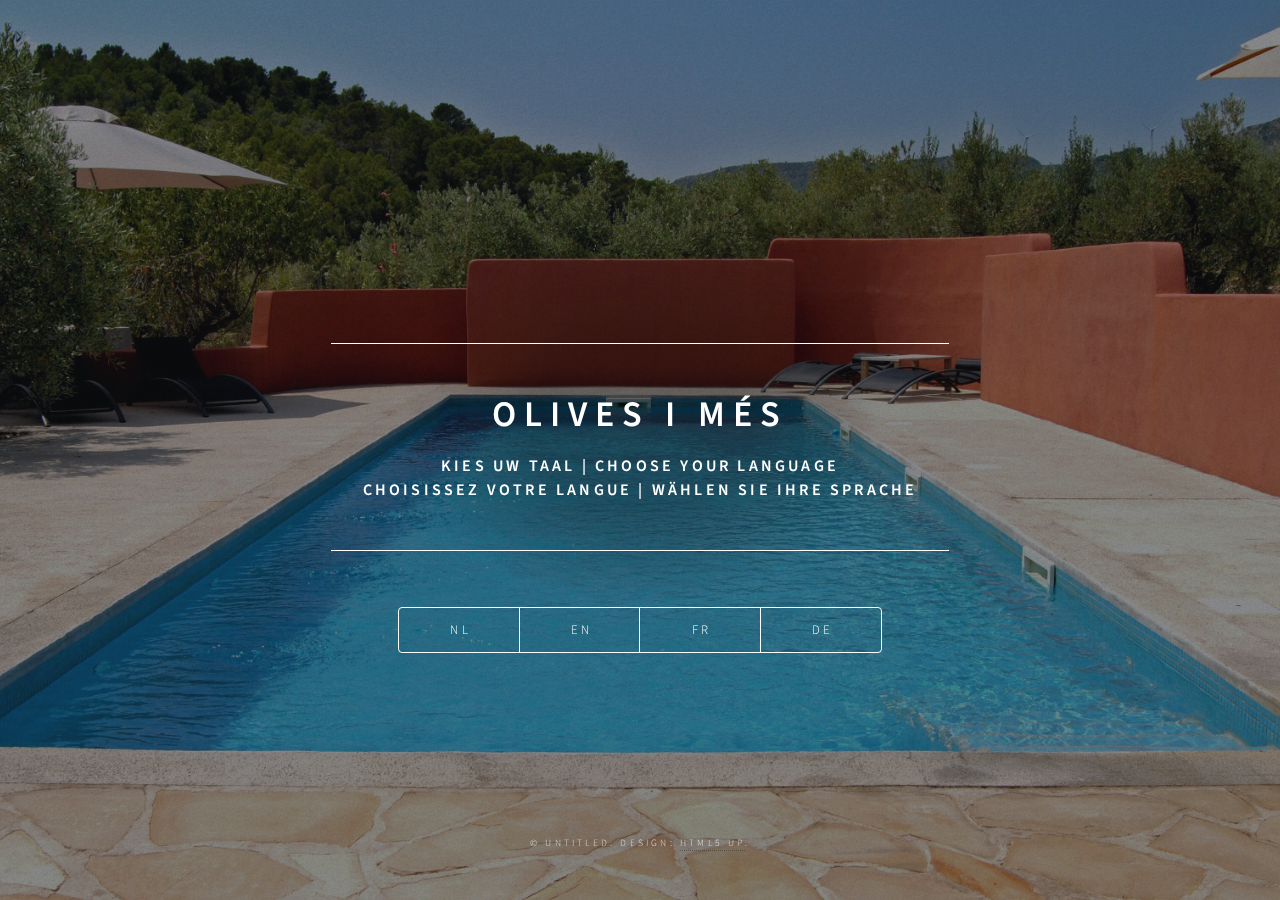
==== index.html @ 4c8867ba "Rename index_lang.html to index.html" ====
<!DOCTYPE HTML>
<!--
	Dimension by HTML5 UP
	html5up.net | @ajlkn
	Free for personal and commercial use under the CCA 3.0 license (html5up.net/license)
-->
<html>
	<head>
		<title>Olives i Més</title>
		<meta charset="utf-8" />
		<meta name="viewport" content="width=device-width, initial-scale=1, user-scalable=no" />
		<link rel="stylesheet" href="assets/css/main.css" />
		<noscript><link rel="stylesheet" href="assets/css/noscript.css" /></noscript>
	</head>
	<body class="is-preload">

		<!-- Wrapper -->
			<div id="wrapper">

				<!-- Header -->
					<header id="header">
						<div class="logo">
							<!--<span class="icon fa-diamond"></span>-->
						</div>
						<div class="content">
							<div class="inner">
								<h1>Olives i Més</h1>
								<h3>Kies uw taal | Choose your language</br>Choisissez votre langue | Wählen Sie Ihre Sprache</h3>
							</div>
						</div>
						<nav>
							<ul>
								<li><a href="index_nl.html">NL</a></li>
								<li><a href="#work">EN</a></li>
								<li><a href="#about">FR</a></li>
								<li><a href="#contact">DE</a></li>
								<!--<li><a href="#elements">Elements</a></li>-->
							</ul>
						</nav>
					</header>

				<!-- Main -->
					<div id="main">

						<!-- Intro -->
							<article id="intro">
								<h2 class="major">Intro</h2>
								<span class="image main"><img src="images/pic01.jpg" alt="" /></span>
								<p>Aenean ornare velit lacus, ac varius enim ullamcorper eu. Proin aliquam facilisis ante interdum congue. Integer mollis, nisl amet convallis, porttitor magna ullamcorper, amet egestas mauris. Ut magna finibus nisi nec lacinia. Nam maximus erat id euismod egestas. By the way, check out my <a href="#work">awesome work</a>.</p>
								<p>Lorem ipsum dolor sit amet, consectetur adipiscing elit. Duis dapibus rutrum facilisis. Class aptent taciti sociosqu ad litora torquent per conubia nostra, per inceptos himenaeos. Etiam tristique libero eu nibh porttitor fermentum. Nullam venenatis erat id vehicula viverra. Nunc ultrices eros ut ultricies condimentum. Mauris risus lacus, blandit sit amet venenatis non, bibendum vitae dolor. Nunc lorem mauris, fringilla in aliquam at, euismod in lectus. Pellentesque habitant morbi tristique senectus et netus et malesuada fames ac turpis egestas. In non lorem sit amet elit placerat maximus. Pellentesque aliquam maximus risus, vel sed vehicula.</p>
							</article>

						<!-- Work -->
							<article id="work">
								<h2 class="major">Work</h2>
								<span class="image main"><img src="images/pic02.jpg" alt="" /></span>
								<p>Adipiscing magna sed dolor elit. Praesent eleifend dignissim arcu, at eleifend sapien imperdiet ac. Aliquam erat volutpat. Praesent urna nisi, fringila lorem et vehicula lacinia quam. Integer sollicitudin mauris nec lorem luctus ultrices.</p>
								<p>Nullam et orci eu lorem consequat tincidunt vivamus et sagittis libero. Mauris aliquet magna magna sed nunc rhoncus pharetra. Pellentesque condimentum sem. In efficitur ligula tate urna. Maecenas laoreet massa vel lacinia pellentesque lorem ipsum dolor. Nullam et orci eu lorem consequat tincidunt. Vivamus et sagittis libero. Mauris aliquet magna magna sed nunc rhoncus amet feugiat tempus.</p>
							</article>

						<!-- About -->
							<article id="about">
								<h2 class="major">About</h2>
								<span class="image main"><img src="images/pic03.jpg" alt="" /></span>
								<p>Lorem ipsum dolor sit amet, consectetur et adipiscing elit. Praesent eleifend dignissim arcu, at eleifend sapien imperdiet ac. Aliquam erat volutpat. Praesent urna nisi, fringila lorem et vehicula lacinia quam. Integer sollicitudin mauris nec lorem luctus ultrices. Aliquam libero et malesuada fames ac ante ipsum primis in faucibus. Cras viverra ligula sit amet ex mollis mattis lorem ipsum dolor sit amet.</p>
							</article>

						<!-- Contact -->
							<article id="contact">
								<h2 class="major">Contact</h2>
								<form method="post" action="#">
									<div class="fields">
										<div class="field half">
											<label for="name">Name</label>
											<input type="text" name="name" id="name" />
										</div>
										<div class="field half">
											<label for="email">Email</label>
											<input type="text" name="email" id="email" />
										</div>
										<div class="field">
											<label for="message">Message</label>
											<textarea name="message" id="message" rows="4"></textarea>
										</div>
									</div>
									<ul class="actions">
										<li><input type="submit" value="Send Message" class="primary" /></li>
										<li><input type="reset" value="Reset" /></li>
									</ul>
								</form>
								<ul class="icons">
									<li><a href="#" class="icon fa-twitter"><span class="label">Twitter</span></a></li>
									<li><a href="#" class="icon fa-facebook"><span class="label">Facebook</span></a></li>
									<li><a href="#" class="icon fa-instagram"><span class="label">Instagram</span></a></li>
									<li><a href="#" class="icon fa-github"><span class="label">GitHub</span></a></li>
								</ul>
							</article>

						<!-- Elements -->
							<article id="elements">
								<h2 class="major">Elements</h2>

								<section>
									<h3 class="major">Text</h3>
									<p>This is <b>bold</b> and this is <strong>strong</strong>. This is <i>italic</i> and this is <em>emphasized</em>.
									This is <sup>superscript</sup> text and this is <sub>subscript</sub> text.
									This is <u>underlined</u> and this is code: <code>for (;;) { ... }</code>. Finally, <a href="#">this is a link</a>.</p>
									<hr />
									<h2>Heading Level 2</h2>
									<h3>Heading Level 3</h3>
									<h4>Heading Level 4</h4>
									<h5>Heading Level 5</h5>
									<h6>Heading Level 6</h6>
									<hr />
									<h4>Blockquote</h4>
									<blockquote>Fringilla nisl. Donec accumsan interdum nisi, quis tincidunt felis sagittis eget tempus euismod. Vestibulum ante ipsum primis in faucibus vestibulum. Blandit adipiscing eu felis iaculis volutpat ac adipiscing accumsan faucibus. Vestibulum ante ipsum primis in faucibus lorem ipsum dolor sit amet nullam adipiscing eu felis.</blockquote>
									<h4>Preformatted</h4>
									<pre><code>i = 0;

while (!deck.isInOrder()) {
    print 'Iteration ' + i;
    deck.shuffle();
    i++;
}

print 'It took ' + i + ' iterations to sort the deck.';</code></pre>
								</section>

								<section>
									<h3 class="major">Lists</h3>

									<h4>Unordered</h4>
									<ul>
										<li>Dolor pulvinar etiam.</li>
										<li>Sagittis adipiscing.</li>
										<li>Felis enim feugiat.</li>
									</ul>

									<h4>Alternate</h4>
									<ul class="alt">
										<li>Dolor pulvinar etiam.</li>
										<li>Sagittis adipiscing.</li>
										<li>Felis enim feugiat.</li>
									</ul>

									<h4>Ordered</h4>
									<ol>
										<li>Dolor pulvinar etiam.</li>
										<li>Etiam vel felis viverra.</li>
										<li>Felis enim feugiat.</li>
										<li>Dolor pulvinar etiam.</li>
										<li>Etiam vel felis lorem.</li>
										<li>Felis enim et feugiat.</li>
									</ol>
									<h4>Icons</h4>
									<ul class="icons">
										<li><a href="#" class="icon fa-twitter"><span class="label">Twitter</span></a></li>
										<li><a href="#" class="icon fa-facebook"><span class="label">Facebook</span></a></li>
										<li><a href="#" class="icon fa-instagram"><span class="label">Instagram</span></a></li>
										<li><a href="#" class="icon fa-github"><span class="label">Github</span></a></li>
									</ul>

									<h4>Actions</h4>
									<ul class="actions">
										<li><a href="#" class="button primary">Default</a></li>
										<li><a href="#" class="button">Default</a></li>
									</ul>
									<ul class="actions stacked">
										<li><a href="#" class="button primary">Default</a></li>
										<li><a href="#" class="button">Default</a></li>
									</ul>
								</section>

								<section>
									<h3 class="major">Table</h3>
									<h4>Default</h4>
									<div class="table-wrapper">
										<table>
											<thead>
												<tr>
													<th>Name</th>
													<th>Description</th>
													<th>Price</th>
												</tr>
											</thead>
											<tbody>
												<tr>
													<td>Item One</td>
													<td>Ante turpis integer aliquet porttitor.</td>
													<td>29.99</td>
												</tr>
												<tr>
													<td>Item Two</td>
													<td>Vis ac commodo adipiscing arcu aliquet.</td>
													<td>19.99</td>
												</tr>
												<tr>
													<td>Item Three</td>
													<td> Morbi faucibus arcu accumsan lorem.</td>
													<td>29.99</td>
												</tr>
												<tr>
													<td>Item Four</td>
													<td>Vitae integer tempus condimentum.</td>
													<td>19.99</td>
												</tr>
												<tr>
													<td>Item Five</td>
													<td>Ante turpis integer aliquet porttitor.</td>
													<td>29.99</td>
												</tr>
											</tbody>
											<tfoot>
												<tr>
													<td colspan="2"></td>
													<td>100.00</td>
												</tr>
											</tfoot>
										</table>
									</div>

									<h4>Alternate</h4>
									<div class="table-wrapper">
										<table class="alt">
											<thead>
												<tr>
													<th>Name</th>
													<th>Description</th>
													<th>Price</th>
												</tr>
											</thead>
											<tbody>
												<tr>
													<td>Item One</td>
													<td>Ante turpis integer aliquet porttitor.</td>
													<td>29.99</td>
												</tr>
												<tr>
													<td>Item Two</td>
													<td>Vis ac commodo adipiscing arcu aliquet.</td>
													<td>19.99</td>
												</tr>
												<tr>
													<td>Item Three</td>
													<td> Morbi faucibus arcu accumsan lorem.</td>
													<td>29.99</td>
												</tr>
												<tr>
													<td>Item Four</td>
													<td>Vitae integer tempus condimentum.</td>
													<td>19.99</td>
												</tr>
												<tr>
													<td>Item Five</td>
													<td>Ante turpis integer aliquet porttitor.</td>
													<td>29.99</td>
												</tr>
											</tbody>
											<tfoot>
												<tr>
													<td colspan="2"></td>
													<td>100.00</td>
												</tr>
											</tfoot>
										</table>
									</div>
								</section>

								<section>
									<h3 class="major">Buttons</h3>
									<ul class="actions">
										<li><a href="#" class="button primary">Primary</a></li>
										<li><a href="#" class="button">Default</a></li>
									</ul>
									<ul class="actions">
										<li><a href="#" class="button">Default</a></li>
										<li><a href="#" class="button small">Small</a></li>
									</ul>
									<ul class="actions">
										<li><a href="#" class="button primary icon fa-download">Icon</a></li>
										<li><a href="#" class="button icon fa-download">Icon</a></li>
									</ul>
									<ul class="actions">
										<li><span class="button primary disabled">Disabled</span></li>
										<li><span class="button disabled">Disabled</span></li>
									</ul>
								</section>

								<section>
									<h3 class="major">Form</h3>
									<form method="post" action="#">
										<div class="fields">
											<div class="field half">
												<label for="demo-name">Name</label>
												<input type="text" name="demo-name" id="demo-name" value="" placeholder="Jane Doe" />
											</div>
											<div class="field half">
												<label for="demo-email">Email</label>
												<input type="email" name="demo-email" id="demo-email" value="" placeholder="jane@untitled.tld" />
											</div>
											<div class="field">
												<label for="demo-category">Category</label>
												<select name="demo-category" id="demo-category">
													<option value="">-</option>
													<option value="1">Manufacturing</option>
													<option value="1">Shipping</option>
													<option value="1">Administration</option>
													<option value="1">Human Resources</option>
												</select>
											</div>
											<div class="field half">
												<input type="radio" id="demo-priority-low" name="demo-priority" checked>
												<label for="demo-priority-low">Low</label>
											</div>
											<div class="field half">
												<input type="radio" id="demo-priority-high" name="demo-priority">
												<label for="demo-priority-high">High</label>
											</div>
											<div class="field half">
												<input type="checkbox" id="demo-copy" name="demo-copy">
												<label for="demo-copy">Email me a copy</label>
											</div>
											<div class="field half">
												<input type="checkbox" id="demo-human" name="demo-human" checked>
												<label for="demo-human">Not a robot</label>
											</div>
											<div class="field">
												<label for="demo-message">Message</label>
												<textarea name="demo-message" id="demo-message" placeholder="Enter your message" rows="6"></textarea>
											</div>
										</div>
										<ul class="actions">
											<li><input type="submit" value="Send Message" class="primary" /></li>
											<li><input type="reset" value="Reset" /></li>
										</ul>
									</form>
								</section>

							</article>

					</div>

				<!-- Footer -->
					<footer id="footer">
						<p class="copyright">&copy; Untitled. Design: <a href="https://html5up.net">HTML5 UP</a>.</p>
					</footer>

			</div>

		<!-- BG -->
			<div id="bg"></div>

		<!-- Scripts -->
			<script src="assets/js/jquery.min.js"></script>
			<script src="assets/js/browser.min.js"></script>
			<script src="assets/js/breakpoints.min.js"></script>
			<script src="assets/js/util.js"></script>
			<script src="assets/js/main.js"></script>

	</body>
</html>
---- assets/css/main.css ----
@import url(font-awesome.min.css);
@import url("https://fonts.googleapis.com/css?family=Source+Sans+Pro:300italic,600italic,300,600");

/*
	Dimension by HTML5 UP
	html5up.net | @ajlkn
	Free for personal and commercial use under the CCA 3.0 license (html5up.net/license)
*/

html, body, div, span, applet, object,
iframe, h1, h2, h3, h4, h5, h6, p, blockquote,
pre, a, abbr, acronym, address, big, cite,
code, del, dfn, em, img, ins, kbd, q, s, samp,
small, strike, strong, sub, sup, tt, var, b,
u, i, center, dl, dt, dd, ol, ul, li, fieldset,
form, label, legend, table, caption, tbody,
tfoot, thead, tr, th, td, article, aside,
canvas, details, embed, figure, figcaption,
footer, header, hgroup, menu, nav, output, ruby,
section, summary, time, mark, audio, video {
	margin: 0;
	padding: 0;
	border: 0;
	font-size: 100%;
	font: inherit;
	vertical-align: baseline;}

article, aside, details, figcaption, figure,
footer, header, hgroup, menu, nav, section {
	display: block;}

body {
	line-height: 1;
}

ol, ul {
	list-style: none;
}

blockquote, q {
	quotes: none;
}

	blockquote:before, blockquote:after, q:before, q:after {
		content: '';
		content: none;
	}

table {
	border-collapse: collapse;
	border-spacing: 0;
}

body {
	-webkit-text-size-adjust: none;
}

mark {
	background-color: transparent;
	color: inherit;
}

input::-moz-focus-inner {
	border: 0;
	padding: 0;
}

input, select, textarea {
	-moz-appearance: none;
	-webkit-appearance: none;
	-ms-appearance: none;
	appearance: none;
}

/* Basic */

	@-ms-viewport {
		width: device-width;
	}

	@media screen and (max-width: 480px) {

		html, body {
			min-width: 320px;
		}

	}

	html {
		box-sizing: border-box;
	}

	*, *:before, *:after {
		box-sizing: inherit;
	}

	body {
		background: #1b1f22;
	}

		body.is-preload *, body.is-preload *:before, body.is-preload *:after {
			-moz-animation: none !important;
			-webkit-animation: none !important;
			-ms-animation: none !important;
			animation: none !important;
			-moz-transition: none !important;
			-webkit-transition: none !important;
			-ms-transition: none !important;
			transition: none !important;
		}

/* Type */

	html {
		font-size: 16pt;
	}

		@media screen and (max-width: 1680px) {

			html {
				font-size: 12pt;
			}

		}

		@media screen and (max-width: 736px) {

			html {
				font-size: 11pt;
			}

		}

		@media screen and (max-width: 360px) {

			html {
				font-size: 10pt;
			}

		}

	body, input, select, textarea {
		color: #ffffff;
		font-family: "Source Sans Pro", sans-serif;
		font-weight: 300;
		font-size: 1rem;
		line-height: 1.65;
	}

	a {
		-moz-transition: color 0.2s ease-in-out, background-color 0.2s ease-in-out, border-bottom-color 0.2s ease-in-out;
		-webkit-transition: color 0.2s ease-in-out, background-color 0.2s ease-in-out, border-bottom-color 0.2s ease-in-out;
		-ms-transition: color 0.2s ease-in-out, background-color 0.2s ease-in-out, border-bottom-color 0.2s ease-in-out;
		transition: color 0.2s ease-in-out, background-color 0.2s ease-in-out, border-bottom-color 0.2s ease-in-out;
		border-bottom: dotted 1px rgba(27, 31, 34, 0.5);
		text-decoration: none;
		color: inherit;
	}

		a:hover {
			border-bottom-color: transparent;
		}

	strong, b {
		color: #ffffff;
		font-weight: 600;
	}

	em, i {
		font-style: italic;
	}

	p {
		margin: 0 0 2rem 0;
	}

	h1, h2, h3, h4, h5, h6 {
		color: #ffffff;
		font-weight: 600;
		line-height: 1.5;
		margin: 0 0 1rem 0;
		text-transform: uppercase;
		letter-spacing: 0.2rem;
	}

		h1 a, h2 a, h3 a, h4 a, h5 a, h6 a {
			color: inherit;
			text-decoration: none;
		}

		h1.major, h2.major, h3.major, h4.major, h5.major, h6.major {
			border-bottom: solid 1px #1b1f22;
			width: -moz-max-content;
			width: -webkit-max-content;
			width: -ms-max-content;
			width: max-content;
			padding-bottom: 0.5rem;
			margin: 0 0 2rem 0;
		}

	h1 {
		font-size: 2.25rem;
		line-height: 1.3;
		letter-spacing: 0.5rem;
	}

	h2 {
		font-size: 1.5rem;
		line-height: 1.4;
		letter-spacing: 0.5rem;
	}

	h3 {
		font-size: 1rem;
	}

	h4 {
		font-size: 0.8rem;
	}

	h5 {
		font-size: 0.7rem;
	}

	h6 {
		font-size: 0.6rem;
	}

	@media screen and (max-width: 736px) {

		h1 {
			font-size: 1.75rem;
			line-height: 1.4;
		}

		h2 {
			font-size: 1.25em;
			line-height: 1.5;
		}

	}

	sub {
		font-size: 0.8rem;
		position: relative;
		top: 0.5rem;
	}

	sup {
		font-size: 0.8rem;
		position: relative;
		top: -0.5rem;
	}

	blockquote {
		border-left: solid 4px #ffffff;
		font-style: italic;
		margin: 0 0 2rem 0;
		padding: 0.5rem 0 0.5rem 2rem;
	}

	code {
		background: rgba(255, 255, 255, 0.075);
		border-radius: 4px;
		font-family: "Courier New", monospace;
		font-size: 0.9rem;
		margin: 0 0.25rem;
		padding: 0.25rem 0.65rem;
	}

	pre {
		-webkit-overflow-scrolling: touch;
		font-family: "Courier New", monospace;
		font-size: 0.9rem;
		margin: 0 0 2rem 0;
	}

		pre code {
			display: block;
			line-height: 1.75;
			padding: 1rem 1.5rem;
			overflow-x: auto;
		}

	hr {
		border: 0;
		border-bottom: solid 1px #ffffff;
		margin: 2.75rem 0;
	}

	.align-left {
		text-align: left;
	}

	.align-center {
		text-align: center;
	}

	.align-right {
		text-align: right;
	}

/* Form */

	form {
		margin: 0 0 2rem 0;
	}

		form > :last-child {
			margin-bottom: 0;
		}

		form > .fields {
			display: -moz-flex;
			display: -webkit-flex;
			display: -ms-flex;
			display: flex;
			-moz-flex-wrap: wrap;
			-webkit-flex-wrap: wrap;
			-ms-flex-wrap: wrap;
			flex-wrap: wrap;
			width: calc(100% + 3rem);
			margin: -1.5rem 0 2rem -1.5rem;
		}

			form > .fields > .field {
				-moz-flex-grow: 0;
				-webkit-flex-grow: 0;
				-ms-flex-grow: 0;
				flex-grow: 0;
				-moz-flex-shrink: 0;
				-webkit-flex-shrink: 0;
				-ms-flex-shrink: 0;
				flex-shrink: 0;
				padding: 1.5rem 0 0 1.5rem;
				width: calc(100% - 1.5rem);
			}

				form > .fields > .field.half {
					width: calc(50% - 0.75rem);
				}

				form > .fields > .field.third {
					width: calc(100%/3 - 0.5rem);
				}

				form > .fields > .field.quarter {
					width: calc(25% - 0.375rem);
				}

		@media screen and (max-width: 480px) {

			form > .fields {
				width: calc(100% + 3rem);
				margin: -1.5rem 0 2rem -1.5rem;
			}

				form > .fields > .field {
					padding: 1.5rem 0 0 1.5rem;
					width: calc(100% - 1.5rem);
				}

					form > .fields > .field.half {
						width: calc(100% - 1.5rem);
					}

					form > .fields > .field.third {
						width: calc(100% - 1.5rem);
					}

					form > .fields > .field.quarter {
						width: calc(100% - 1.5rem);
					}

		}

	label {
		color: #1b1f22;
		display: block;
		font-size: 0.8rem;
		font-weight: 300;
		letter-spacing: 0.2rem;
		line-height: 1.5;
		margin: 0 0 1rem 0;
		text-transform: uppercase;
	}

	input[type="text"],
	input[type="password"],
	input[type="email"],
	input[type="tel"],
	select,
	textarea {
		-moz-appearance: none;
		-webkit-appearance: none;
		-ms-appearance: none;
		appearance: none;
		-moz-transition: border-color 0.2s ease-in-out, box-shadow 0.2s ease-in-out, background-color 0.2s ease-in-out;
		-webkit-transition: border-color 0.2s ease-in-out, box-shadow 0.2s ease-in-out, background-color 0.2s ease-in-out;
		-ms-transition: border-color 0.2s ease-in-out, box-shadow 0.2s ease-in-out, background-color 0.2s ease-in-out;
		transition: border-color 0.2s ease-in-out, box-shadow 0.2s ease-in-out, background-color 0.2s ease-in-out;
		background-color: transparent;
		border-radius: 4px;
		border: solid 1px #1b1f22;
		color: inherit;
		display: block;
		outline: 0;
		padding: 0 1rem;
		text-decoration: none;
		width: 100%;
	}

		input[type="text"]:invalid,
		input[type="password"]:invalid,
		input[type="email"]:invalid,
		input[type="tel"]:invalid,
		select:invalid,
		textarea:invalid {
			box-shadow: none;
		}

		input[type="text"]:focus,
		input[type="password"]:focus,
		input[type="email"]:focus,
		input[type="tel"]:focus,
		select:focus,
		textarea:focus {
			background: rgba(255, 255, 255, 0.075);
			border-color: #ffffff;
			box-shadow: 0 0 0 1px #ffffff;
		}

	select {
		background-image: url("data:image/svg+xml;charset=utf8,%3Csvg xmlns='http://www.w3.org/2000/svg' width='40' height='40' preserveAspectRatio='none' viewBox='0 0 40 40'%3E%3Cpath d='M9.4,12.3l10.4,10.4l10.4-10.4c0.2-0.2,0.5-0.4,0.9-0.4c0.3,0,0.6,0.1,0.9,0.4l3.3,3.3c0.2,0.2,0.4,0.5,0.4,0.9 c0,0.4-0.1,0.6-0.4,0.9L20.7,31.9c-0.2,0.2-0.5,0.4-0.9,0.4c-0.3,0-0.6-0.1-0.9-0.4L4.3,17.3c-0.2-0.2-0.4-0.5-0.4-0.9 c0-0.4,0.1-0.6,0.4-0.9l3.3-3.3c0.2-0.2,0.5-0.4,0.9-0.4S9.1,12.1,9.4,12.3z' fill='%23ffffff' /%3E%3C/svg%3E");
		background-size: 1.25rem;
		background-repeat: no-repeat;
		background-position: calc(100% - 1rem) center;
		height: 2.75rem;
		padding-right: 2.75rem;
		text-overflow: ellipsis;
	}

		select option {
			color: #ffffff;
			background: #1b1f22;
		}

		select:focus::-ms-value {
			background-color: transparent;
		}

		select::-ms-expand {
			display: none;
		}

	input[type="text"],
	input[type="password"],
	input[type="email"],
	select {
		height: 2.75rem;
	}

	textarea {
		padding: 0.75rem 1rem;
	}

	input[type="checkbox"],
	input[type="radio"] {
		-moz-appearance: none;
		-webkit-appearance: none;
		-ms-appearance: none;
		appearance: none;
		display: block;
		float: left;
		margin-right: -2rem;
		opacity: 0;
		width: 1rem;
		z-index: -1;
	}

		input[type="checkbox"] + label,
		input[type="radio"] + label {
			text-decoration: none;
			-moz-user-select: none;
			-webkit-user-select: none;
			-ms-user-select: none;
			user-select: none;
			color: #ffffff;
			cursor: pointer;
			display: inline-block;
			font-size: 0.8rem;
			font-weight: 300;
			margin: 0 0 0.5rem 0;
			padding-left: 2.65rem;
			padding-right: 0.75rem;
			position: relative;
		}

			input[type="checkbox"] + label:before,
			input[type="radio"] + label:before {
				-moz-osx-font-smoothing: grayscale;
				-webkit-font-smoothing: antialiased;
				font-family: FontAwesome;
				font-style: normal;
				font-weight: normal;
				text-transform: none !important;
			}

			input[type="checkbox"] + label:before,
			input[type="radio"] + label:before {
				-moz-transition: border-color 0.2s ease-in-out, box-shadow 0.2s ease-in-out, background-color 0.2s ease-in-out;
				-webkit-transition: border-color 0.2s ease-in-out, box-shadow 0.2s ease-in-out, background-color 0.2s ease-in-out;
				-ms-transition: border-color 0.2s ease-in-out, box-shadow 0.2s ease-in-out, background-color 0.2s ease-in-out;
				transition: border-color 0.2s ease-in-out, box-shadow 0.2s ease-in-out, background-color 0.2s ease-in-out;
				border-radius: 4px;
				border: solid 1px #ffffff;
				content: '';
				display: inline-block;
				height: 1.65rem;
				left: 0;
				line-height: calc(1.58125rem + 0em);
				position: absolute;
				text-align: center;
				top: -0.125rem;
				width: 1.65rem;
			}

		input[type="checkbox"]:checked + label:before,
		input[type="radio"]:checked + label:before {
			background: #ffffff !important;
			border-color: #ffffff !important;
			color: #1b1f22;
			content: '\f00c';
		}

		input[type="checkbox"]:focus + label:before,
		input[type="radio"]:focus + label:before {
			background: rgba(255, 255, 255, 0.075);
			border-color: #ffffff;
			box-shadow: 0 0 0 1px #ffffff;
		}

	input[type="checkbox"] + label:before {
		border-radius: 4px;
	}

	input[type="radio"] + label:before {
		border-radius: 100%;
	}

	::-webkit-input-placeholder {
		color: rgba(255, 255, 255, 0.5) !important;
		opacity: 1.0;
	}

	:-moz-placeholder {
		color: rgba(255, 255, 255, 0.5) !important;
		opacity: 1.0;
	}

	::-moz-placeholder {
		color: rgba(255, 255, 255, 0.5) !important;
		opacity: 1.0;
	}

	:-ms-input-placeholder {
		color: rgba(255, 255, 255, 0.5) !important;
		opacity: 1.0;
	}

	.formerize-placeholder {
		color: rgba(255, 255, 255, 0.5) !important;
		opacity: 1.0;
	}

/* Box */

	.box {
		border-radius: 4px;
		border: solid 1px #ffffff;
		margin-bottom: 2rem;
		padding: 1.5em;
	}

		.box > :last-child,
		.box > :last-child > :last-child,
		.box > :last-child > :last-child > :last-child {
			margin-bottom: 0;
		}

		.box.alt {
			border: 0;
			border-radius: 0;
			padding: 0;
		}

/* Icon */

	.icon {
		text-decoration: none;
		border-bottom: none;
		position: relative;
	}

		.icon:before {
			-moz-osx-font-smoothing: grayscale;
			-webkit-font-smoothing: antialiased;
			font-family: FontAwesome;
			font-style: normal;
			font-weight: normal;
			text-transform: none !important;
		}

		.icon > .label {
			display: none;
		}

/* Image */

	.image {
		border-radius: 4px;
		border: 0;
		display: inline-block;
		position: relative;
	}

		.image:before {
			pointer-events: none;
			/*background-image: url("../../images/overlay.png");
			background-color: rgba(19, 21, 25, 0.5);*/
			border-radius: 4px;
			content: '';
			display: block;
			height: 100%;
			left: 0;
			opacity: 0.5;
			position: absolute;
			top: 0;
			width: 100%;
		}

		.image img {
			border-radius: 4px;
			display: block;
		}

		.image.left, .image.right {
			max-width: 40%;
		}

			.image.left img, .image.right img {
				width: 100%;
			}

		.image.left {
			float: left;
			padding: 0 1.5em 1em 0;
			top: 0.25em;
		}

		.image.right {
			float: right;
			padding: 0 0 1em 1.5em;
			top: 0.25em;
		}

		.image.fit {
			display: block;
			margin: 0 0 2rem 0;
			width: 100%;
		}

			.image.fit img {
				width: 100%;
			}

		.image.main {
			display: block;
			margin: 2.5rem 0;
			width: 100%;
		}

			.image.main img {
				width: 100%;
			}

		@media screen and (max-width: 736px) {

			.image.main {
				margin: 2rem 0;
			}

		}

		@media screen and (max-width: 480px) {

			.image.main {
				margin: 1.5rem 0;
			}

		}

/* List */

	ol {
		list-style: decimal;
		margin: 0 0 2rem 0;
		padding-left: 1.25em;
	}

		ol li {
			padding-left: 0.25em;
		}

	ul {
		list-style: disc;
		margin: 0 0 2rem 0;
		padding-left: 1em;
	}

		ul li {
			padding-left: 0.5em;
		}

		ul.alt {
			list-style: none;
			padding-left: 0;
		}

			ul.alt li {
				border-top: solid 1px #ffffff;
				padding: 0.5em 0;
			}

				ul.alt li:first-child {
					border-top: 0;
					padding-top: 0;
				}

	dl {
		margin: 0 0 2rem 0;
	}

		dl dt {
			display: block;
			font-weight: 600;
			margin: 0 0 1rem 0;
		}

		dl dd {
			margin-left: 2rem;
		}

/* Actions */

	ul.actions {
		display: -moz-flex;
		display: -webkit-flex;
		display: -ms-flex;
		display: flex;
		cursor: default;
		list-style: none;
		margin-left: -1rem;
		padding-left: 0;
	}

		ul.actions li {
			padding: 0 0 0 1rem;
			vertical-align: middle;
		}

		ul.actions.special {
			-moz-justify-content: center;
			-webkit-justify-content: center;
			-ms-justify-content: center;
			justify-content: center;
			width: 100%;
			margin-left: 0;
		}

			ul.actions.special li:first-child {
				padding-left: 0;
			}

		ul.actions.stacked {
			-moz-flex-direction: column;
			-webkit-flex-direction: column;
			-ms-flex-direction: column;
			flex-direction: column;
			margin-left: 0;
		}

			ul.actions.stacked li {
				padding: 1.3rem 0 0 0;
			}

				ul.actions.stacked li:first-child {
					padding-top: 0;
				}

		ul.actions.fit {
			width: calc(100% + 1rem);
		}

			ul.actions.fit li {
				-moz-flex-grow: 1;
				-webkit-flex-grow: 1;
				-ms-flex-grow: 1;
				flex-grow: 1;
				-moz-flex-shrink: 1;
				-webkit-flex-shrink: 1;
				-ms-flex-shrink: 1;
				flex-shrink: 1;
				width: 100%;
			}

				ul.actions.fit li > * {
					width: 100%;
				}

			ul.actions.fit.stacked {
				width: 100%;
			}

		@media screen and (max-width: 480px) {

			ul.actions:not(.fixed) {
				-moz-flex-direction: column;
				-webkit-flex-direction: column;
				-ms-flex-direction: column;
				flex-direction: column;
				margin-left: 0;
				width: 100% !important;
			}

				ul.actions:not(.fixed) li {
					-moz-flex-grow: 1;
					-webkit-flex-grow: 1;
					-ms-flex-grow: 1;
					flex-grow: 1;
					-moz-flex-shrink: 1;
					-webkit-flex-shrink: 1;
					-ms-flex-shrink: 1;
					flex-shrink: 1;
					padding: 1rem 0 0 0;
					text-align: center;
					width: 100%;
				}

					ul.actions:not(.fixed) li > * {
						width: 100%;
					}

					ul.actions:not(.fixed) li:first-child {
						padding-top: 0;
					}

					ul.actions:not(.fixed) li input[type="submit"],
					ul.actions:not(.fixed) li input[type="reset"],
					ul.actions:not(.fixed) li input[type="button"],
					ul.actions:not(.fixed) li button,
					ul.actions:not(.fixed) li .button {
						width: 100%;
					}

						ul.actions:not(.fixed) li input[type="submit"].icon:before,
						ul.actions:not(.fixed) li input[type="reset"].icon:before,
						ul.actions:not(.fixed) li input[type="button"].icon:before,
						ul.actions:not(.fixed) li button.icon:before,
						ul.actions:not(.fixed) li .button.icon:before {
							margin-left: -0.5em;
						}

		}

/* Icons */

	ul.icons {
		cursor: default;
		list-style: none;
		padding-left: 0;
	}

		ul.icons li {
			display: inline-block;
			padding: 0 0.75em 0 0;
		}

			ul.icons li:last-child {
				padding-right: 0;
			}

			ul.icons li a {
				border-radius: 100%;
				box-shadow: inset 0 0 0 1px #1b1f22;
				display: inline-block;
				height: 2.25rem;
				line-height: 2.25rem;
				text-align: center;
				width: 2.25rem;
			}

				ul.icons li a:hover {
					background-color: rgba(255, 255, 255, 0.075);
				}

				ul.icons li a:active {
					background-color: rgba(255, 255, 255, 0.175);
				}

/* Table */

	.table-wrapper {
		-webkit-overflow-scrolling: touch;
		overflow-x: auto;
	}

	table {
		margin: 0 0 2rem 0;
		width: 100%;
	}

		table tbody tr {
			border: solid 1px #ffffff;
			border-left: 0;
			border-right: 0;
		}

			table tbody tr:nth-child(2n + 1) {
				background-color: rgba(255, 255, 255, 0.075);
			}

		table td {
			padding: 0.75em 0.75em;
		}

		table th {
			color: #ffffff;
			font-size: 0.9em;
			font-weight: 600;
			padding: 0 0.75em 0.75em 0.75em;
			text-align: left;
		}

		table thead {
			border-bottom: solid 2px #ffffff;
		}

		table tfoot {
			border-top: solid 2px #ffffff;
		}

		table.alt {
			border-collapse: separate;
		}

			table.alt tbody tr td {
				border: solid 1px #ffffff;
				border-left-width: 0;
				border-top-width: 0;
			}

				table.alt tbody tr td:first-child {
					border-left-width: 1px;
				}

			table.alt tbody tr:first-child td {
				border-top-width: 1px;
			}

			table.alt thead {
				border-bottom: 0;
			}

			table.alt tfoot {
				border-top: 0;
			}

/* Button */

	input[type="submit"],
	input[type="reset"],
	input[type="button"],
	button,
	.button {
		-moz-appearance: none;
		-webkit-appearance: none;
		-ms-appearance: none;
		appearance: none;
		-moz-transition: background-color 0.2s ease-in-out, color 0.2s ease-in-out;
		-webkit-transition: background-color 0.2s ease-in-out, color 0.2s ease-in-out;
		-ms-transition: background-color 0.2s ease-in-out, color 0.2s ease-in-out;
		transition: background-color 0.2s ease-in-out, color 0.2s ease-in-out;
		background-color: transparent;
		border-radius: 4px;
		border: 0;
		box-shadow: inset 0 0 0 1px #ffffff;
		color: #ffffff !important;
		cursor: pointer;
		display: inline-block;
		font-size: 0.8rem;
		font-weight: 300;
		height: 2.75rem;
		letter-spacing: 0.2rem;
		line-height: 2.75rem;
		outline: 0;
		padding: 0 1.25rem 0 1.35rem;
		text-align: center;
		text-decoration: none;
		text-transform: uppercase;
		white-space: nowrap;
	}

		input[type="submit"]:hover,
		input[type="reset"]:hover,
		input[type="button"]:hover,
		button:hover,
		.button:hover {
			background-color: rgba(255, 255, 255, 0.075);
		}

		input[type="submit"]:active,
		input[type="reset"]:active,
		input[type="button"]:active,
		button:active,
		.button:active {
			background-color: rgba(255, 255, 255, 0.175);
		}

		input[type="submit"].icon:before,
		input[type="reset"].icon:before,
		input[type="button"].icon:before,
		button.icon:before,
		.button.icon:before {
			margin-right: 0.5em;
		}

		input[type="submit"].fit,
		input[type="reset"].fit,
		input[type="button"].fit,
		button.fit,
		.button.fit {
			width: 100%;
		}

		input[type="submit"].small,
		input[type="reset"].small,
		input[type="button"].small,
		button.small,
		.button.small {
			font-size: 0.6rem;
			height: 2.0625rem;
			line-height: 2.0625rem;
		}

		input[type="submit"].primary,
		input[type="reset"].primary,
		input[type="button"].primary,
		button.primary,
		.button.primary {
			background-color: #ffffff;
			color: #1b1f22 !important;
			font-weight: 600;
		}

		input[type="submit"].disabled, input[type="submit"]:disabled,
		input[type="reset"].disabled,
		input[type="reset"]:disabled,
		input[type="button"].disabled,
		input[type="button"]:disabled,
		button.disabled,
		button:disabled,
		.button.disabled,
		.button:disabled {
			pointer-events: none;
			cursor: default;
			opacity: 0.25;
		}

	input[type="submit"],
	input[type="reset"],
	input[type="button"],
	button {
		line-height: calc(2.75rem - 2px);
	}

/* BG */

	#bg {
		-moz-transform: scale(1.0);
		-webkit-transform: scale(1.0);
		-ms-transform: scale(1.0);
		transform: scale(1.0);
		-webkit-backface-visibility: hidden;
		position: fixed;
		top: 0;
		left: 0;
		width: 100%;
		height: 100vh;
		z-index: 1;
	}

		#bg:before, #bg:after {
			content: '';
			display: block;
			position: absolute;
			top: 0;
			left: 0;
			width: 100%;
			height: 100%;
		}

		#bg:before {
			-moz-transition: background-color 2.5s ease-in-out;
			-webkit-transition: background-color 2.5s ease-in-out;
			-ms-transition: background-color 2.5s ease-in-out;
			transition: background-color 2.5s ease-in-out;
			-moz-transition-delay: 0.75s;
			-webkit-transition-delay: 0.75s;
			-ms-transition-delay: 0.75s;
			transition-delay: 0.75s;
			background-image: linear-gradient(to top, rgba(19, 21, 25, 0.5), rgba(19, 21, 25, 0.5)), url("../../images/overlay.png");
			background-size: auto, 256px 256px;
			background-position: center, center;
			background-repeat: no-repeat, repeat;
			z-index: 2;
		}

		#bg:after {
			-moz-transform: scale(1.125);
			-webkit-transform: scale(1.125);
			-ms-transform: scale(1.125);
			transform: scale(1.125);
			-moz-transition: -moz-transform 0.325s ease-in-out, -moz-filter 0.325s ease-in-out;
			-webkit-transition: -webkit-transform 0.325s ease-in-out, -webkit-filter 0.325s ease-in-out;
			-ms-transition: -ms-transform 0.325s ease-in-out, -ms-filter 0.325s ease-in-out;
			transition: transform 0.325s ease-in-out, filter 0.325s ease-in-out;
			background-image: url("../../images/bg_pool.jpg");
			background-position: center;
			background-size: cover;
			background-repeat: no-repeat;
			z-index: 1;
		}

		body.is-article-visible #bg:after {
			-moz-transform: scale(1.0825);
			-webkit-transform: scale(1.0825);
			-ms-transform: scale(1.0825);
			transform: scale(1.0825);
			-moz-filter: blur(0.2rem);
			-webkit-filter: blur(0.2rem);
			-ms-filter: blur(0.2rem);
			filter: blur(0.2rem);
		}

		body.is-preload #bg:before {
			background-color: #000000;
		}

/* Wrapper */

	#wrapper {
		display: -moz-flex;
		display: -webkit-flex;
		display: -ms-flex;
		display: flex;
		-moz-flex-direction: column;
		-webkit-flex-direction: column;
		-ms-flex-direction: column;
		flex-direction: column;
		-moz-align-items: center;
		-webkit-align-items: center;
		-ms-align-items: center;
		align-items: center;
		-moz-justify-content: space-between;
		-webkit-justify-content: space-between;
		-ms-justify-content: space-between;
		justify-content: space-between;
		position: relative;
		min-height: 100vh;
		width: 100%;
		padding: 4rem 2rem;
		z-index: 3;
	}

		#wrapper:before {
			content: '';
			display: block;
		}

		@media screen and (max-width: 1680px) {

			#wrapper {
				padding: 3rem 2rem;
			}

		}

		@media screen and (max-width: 736px) {

			#wrapper {
				padding: 2rem 1rem;
			}

		}

		@media screen and (max-width: 480px) {

			#wrapper {
				padding: 1rem;
			}

		}

/* Header */

	#header {
		display: -moz-flex;
		display: -webkit-flex;
		display: -ms-flex;
		display: flex;
		-moz-flex-direction: column;
		-webkit-flex-direction: column;
		-ms-flex-direction: column;
		flex-direction: column;
		-moz-align-items: center;
		-webkit-align-items: center;
		-ms-align-items: center;
		align-items: center;
		-moz-transition: -moz-transform 0.325s ease-in-out, -moz-filter 0.325s ease-in-out, opacity 0.325s ease-in-out;
		-webkit-transition: -webkit-transform 0.325s ease-in-out, -webkit-filter 0.325s ease-in-out, opacity 0.325s ease-in-out;
		-ms-transition: -ms-transform 0.325s ease-in-out, -ms-filter 0.325s ease-in-out, opacity 0.325s ease-in-out;
		transition: transform 0.325s ease-in-out, filter 0.325s ease-in-out, opacity 0.325s ease-in-out;
		background-image: -moz-radial-gradient(rgba(0, 0, 0, 0.25) 25%, rgba(0, 0, 0, 0) 55%);
		background-image: -webkit-radial-gradient(rgba(0, 0, 0, 0.25) 25%, rgba(0, 0, 0, 0) 55%);
		background-image: -ms-radial-gradient(rgba(0, 0, 0, 0.25) 25%, rgba(0, 0, 0, 0) 55%);
		background-image: radial-gradient(rgba(0, 0, 0, 0.25) 25%, rgba(0, 0, 0, 0) 55%);
		max-width: 100%;
		text-align: center;
	}

		#header > * {
			-moz-transition: opacity 0.325s ease-in-out;
			-webkit-transition: opacity 0.325s ease-in-out;
			-ms-transition: opacity 0.325s ease-in-out;
			transition: opacity 0.325s ease-in-out;
			position: relative;
			margin-top: 3.5rem;
		}

			#header > *:before {
				content: '';
				display: block;
				position: absolute;
				top: calc(-3.5rem - 1px);
				left: calc(50% - 1px);
				width: 1px;
				height: calc(3.5rem + 1px);
				/*background: #ffffff;*/
			}

		#header > :first-child {
			margin-top: 0;
		}

			#header > :first-child:before {
				display: none;
			}

		#header .logo {
			width: 5.5rem;
			height: 5.5rem;
			line-height: 6.8rem;
			/*border: solid 1px #ffffff;*/
			border-radius: 100%;
		}

			#header .logo .icon:before {
				font-size: 2rem;
			}

		#header .content {
			border-style: solid;
			border-color: #ffffff;
			border-top-width: 1px;
			border-bottom-width: 1px;
			max-width: 100%;
		}

			#header .content .inner {
				-moz-transition: max-height 0.75s ease, padding 0.75s ease, opacity 0.325s ease-in-out;
				-webkit-transition: max-height 0.75s ease, padding 0.75s ease, opacity 0.325s ease-in-out;
				-ms-transition: max-height 0.75s ease, padding 0.75s ease, opacity 0.325s ease-in-out;
				transition: max-height 0.75s ease, padding 0.75s ease, opacity 0.325s ease-in-out;
				-moz-transition-delay: 0.25s;
				-webkit-transition-delay: 0.25s;
				-ms-transition-delay: 0.25s;
				transition-delay: 0.25s;
				padding: 3rem 2rem;
				max-height: 40rem;
				overflow: hidden;
			}

				#header .content .inner > :last-child {
					margin-bottom: 0;
				}

			#header .content p {
				text-transform: uppercase;
				letter-spacing: 0.2rem;
				font-size: 0.8rem;
				line-height: 2;
			}

		#header nav ul {
			display: -moz-flex;
			display: -webkit-flex;
			display: -ms-flex;
			display: flex;
			margin-bottom: 0;
			list-style: none;
			padding-left: 0;
			border: solid 1px #ffffff;
			border-radius: 4px;
		}

			#header nav ul li {
				padding-left: 0;
				border-left: solid 1px #ffffff;
			}

				#header nav ul li:first-child {
					border-left: 0;
				}

				#header nav ul li a {
					display: block;
					min-width: 7.5rem;
					height: 2.75rem;
					line-height: 2.75rem;
					padding: 0 1.25rem 0 1.45rem;
					text-transform: uppercase;
					letter-spacing: 0.2rem;
					font-size: 0.8rem;
					border-bottom: 0;
				}

					#header nav ul li a:hover {
						background-color: rgba(255, 255, 255, 0.075);
					}

					#header nav ul li a:active {
						background-color: rgba(255, 255, 255, 0.175);
					}

		#header nav.use-middle:after {
			content: '';
			display: block;
			position: absolute;
			top: 0;
			left: calc(50% - 1px);
			width: 1px;
			height: 100%;
			background: #ffffff;
		}

		#header nav.use-middle ul li.is-middle {
			border-left: 0;
		}

		body.is-article-visible #header {
			-moz-transform: scale(0.95);
			-webkit-transform: scale(0.95);
			-ms-transform: scale(0.95);
			transform: scale(0.95);
			-moz-filter: blur(0.1rem);
			-webkit-filter: blur(0.1rem);
			-ms-filter: blur(0.1rem);
			filter: blur(0.1rem);
			opacity: 0;
		}

		body.is-preload #header {
			-moz-filter: blur(0.125rem);
			-webkit-filter: blur(0.125rem);
			-ms-filter: blur(0.125rem);
			filter: blur(0.125rem);
		}

			body.is-preload #header > * {
				opacity: 0;
			}

			body.is-preload #header .content .inner {
				max-height: 0;
				padding-top: 0;
				padding-bottom: 0;
				opacity: 0;
			}

		@media screen and (max-width: 980px) {

			#header .content p br {
				display: none;
			}

		}

		@media screen and (max-width: 736px) {

			#header > * {
				margin-top: 2rem;
			}

				#header > *:before {
					top: calc(-2rem - 1px);
					height: calc(2rem + 1px);
				}

			#header .logo {
				width: 4.75rem;
				height: 4.75rem;
				line-height: 4.75rem;
			}

				#header .logo .icon:before {
					font-size: 1.75rem;
				}

			#header .content .inner {
				padding: 2.5rem 1rem;
			}

			#header .content p {
				line-height: 1.875;
			}

		}

		@media screen and (max-width: 480px) {

			#header {
				padding: 1.5rem 0;
			}

				#header .content .inner {
					padding: 2.5rem 0;
				}

				#header nav ul {
					-moz-flex-direction: column;
					-webkit-flex-direction: column;
					-ms-flex-direction: column;
					flex-direction: column;
					min-width: 10rem;
					max-width: 100%;
				}

					#header nav ul li {
						border-left: 0;
						border-top: solid 1px #ffffff;
					}

						#header nav ul li:first-child {
							border-top: 0;
						}

						#header nav ul li a {
							height: 3rem;
							line-height: 3rem;
							min-width: 0;
							width: 100%;
						}

				#header nav.use-middle:after {
					display: none;
				}

		}

/* Main */

	#main {
		-moz-flex-grow: 1;
		-webkit-flex-grow: 1;
		-ms-flex-grow: 1;
		flex-grow: 1;
		-moz-flex-shrink: 1;
		-webkit-flex-shrink: 1;
		-ms-flex-shrink: 1;
		flex-shrink: 1;
		display: -moz-flex;
		display: -webkit-flex;
		display: -ms-flex;
		display: flex;
		-moz-align-items: center;
		-webkit-align-items: center;
		-ms-align-items: center;
		align-items: center;
		-moz-justify-content: center;
		-webkit-justify-content: center;
		-ms-justify-content: center;
		justify-content: center;
		-moz-flex-direction: column;
		-webkit-flex-direction: column;
		-ms-flex-direction: column;
		flex-direction: column;
		position: relative;
		max-width: 100%;
		z-index: 3;
	}

		#main article {
			-moz-transform: translateY(0.25rem);
			-webkit-transform: translateY(0.25rem);
			-ms-transform: translateY(0.25rem);
			transform: translateY(0.25rem);
			-moz-transition: opacity 0.325s ease-in-out, -moz-transform 0.325s ease-in-out;
			-webkit-transition: opacity 0.325s ease-in-out, -webkit-transform 0.325s ease-in-out;
			-ms-transition: opacity 0.325s ease-in-out, -ms-transform 0.325s ease-in-out;
			transition: opacity 0.325s ease-in-out, transform 0.325s ease-in-out;
			padding: 4.5rem 2.5rem 1.5rem 2.5rem ;
			position: relative;
			width: 40rem;
			max-width: 100%;
			background-color: rgba(255, 255, 255, 0.85);
			border-radius: 4px;
			opacity: 0;
		}

			#main article.active {
				-moz-transform: translateY(0);
				-webkit-transform: translateY(0);
				-ms-transform: translateY(0);
				transform: translateY(0);
				opacity: 1;
			}

			#main article .close {
				display: block;
				position: absolute;
				top: 0;
				right: 0;
				width: 4rem;
				height: 4rem;
				cursor: pointer;
				text-indent: 4rem;
				overflow: hidden;
				white-space: nowrap;
			}

				#main article .close:before {
					-moz-transition: background-color 0.2s ease-in-out;
					-webkit-transition: background-color 0.2s ease-in-out;
					-ms-transition: background-color 0.2s ease-in-out;
					transition: background-color 0.2s ease-in-out;
					content: '';
					display: block;
					position: absolute;
					top: 0.75rem;
					left: 0.75rem;
					width: 2.5rem;
					height: 2.5rem;
					border-radius: 100%;
					background-position: center;
					background-image: url("data:image/svg+xml;charset=utf8,%3Csvg xmlns='http://www.w3.org/2000/svg' xmlns:xlink='http://www.w3.org/1999/xlink' width='20px' height='20px' viewBox='0 0 20 20' zoomAndPan='disable'%3E%3Cstyle%3Eline %7B stroke: %231b1f22%3B stroke-width: 1%3B %7D%3C/style%3E%3Cline x1='2' y1='2' x2='18' y2='18' /%3E%3Cline x1='18' y1='2' x2='2' y2='18' /%3E%3C/svg%3E");
					background-size: 20px 20px;
					background-repeat: no-repeat;
				}

				#main article .close:hover:before {
					background-color: rgba(255, 255, 255, 0.075);
				}

				#main article .close:active:before {
					background-color: rgba(255, 255, 255, 0.175);
				}

		@media screen and (max-width: 736px) {

			#main article {
				padding: 3.5rem 2rem 0.5rem 2rem ;
			}

				#main article .close:before {
					top: 0.875rem;
					left: 0.875rem;
					width: 2.25rem;
					height: 2.25rem;
					background-size: 14px 14px;
				}

		}

		@media screen and (max-width: 480px) {

			#main article {
				padding: 3rem 1.5rem 0.5rem 1.5rem ;
			}

		}

/* Footer */

	#footer {
		-moz-transition: -moz-transform 0.325s ease-in-out, -moz-filter 0.325s ease-in-out, opacity 0.325s ease-in-out;
		-webkit-transition: -webkit-transform 0.325s ease-in-out, -webkit-filter 0.325s ease-in-out, opacity 0.325s ease-in-out;
		-ms-transition: -ms-transform 0.325s ease-in-out, -ms-filter 0.325s ease-in-out, opacity 0.325s ease-in-out;
		transition: transform 0.325s ease-in-out, filter 0.325s ease-in-out, opacity 0.325s ease-in-out;
		width: 100%;
		max-width: 100%;
		margin-top: 2rem;
		text-align: center;
	}

		#footer .copyright {
			letter-spacing: 0.2rem;
			font-size: 0.6rem;
			opacity: 0.75;
			margin-bottom: 0;
			text-transform: uppercase;
		}

		body.is-article-visible #footer {
			-moz-transform: scale(0.95);
			-webkit-transform: scale(0.95);
			-ms-transform: scale(0.95);
			transform: scale(0.95);
			-moz-filter: blur(0.1rem);
			-webkit-filter: blur(0.1rem);
			-ms-filter: blur(0.1rem);
			filter: blur(0.1rem);
			opacity: 0;
		}

		body.is-preload #footer {
			opacity: 0;
		}
---- assets/css/noscript.css ----
/*
	Dimension by HTML5 UP
	html5up.net | @ajlkn
	Free for personal and commercial use under the CCA 3.0 license (html5up.net/license)
*/

/* BG */

	body.is-preload #bg:before {
		background-color: transparent;
	}

/* Header */

	body.is-preload #header {
		-moz-filter: none;
		-webkit-filter: none;
		-ms-filter: none;
		filter: none;
	}

		body.is-preload #header > * {
			opacity: 1;
		}

		body.is-preload #header .content .inner {
			max-height: none;
			padding: 3rem 2rem;
			opacity: 1;
		}

/* Main */

	#main article {
		opacity: 1;
		margin: 4rem 0 0 0;
	}
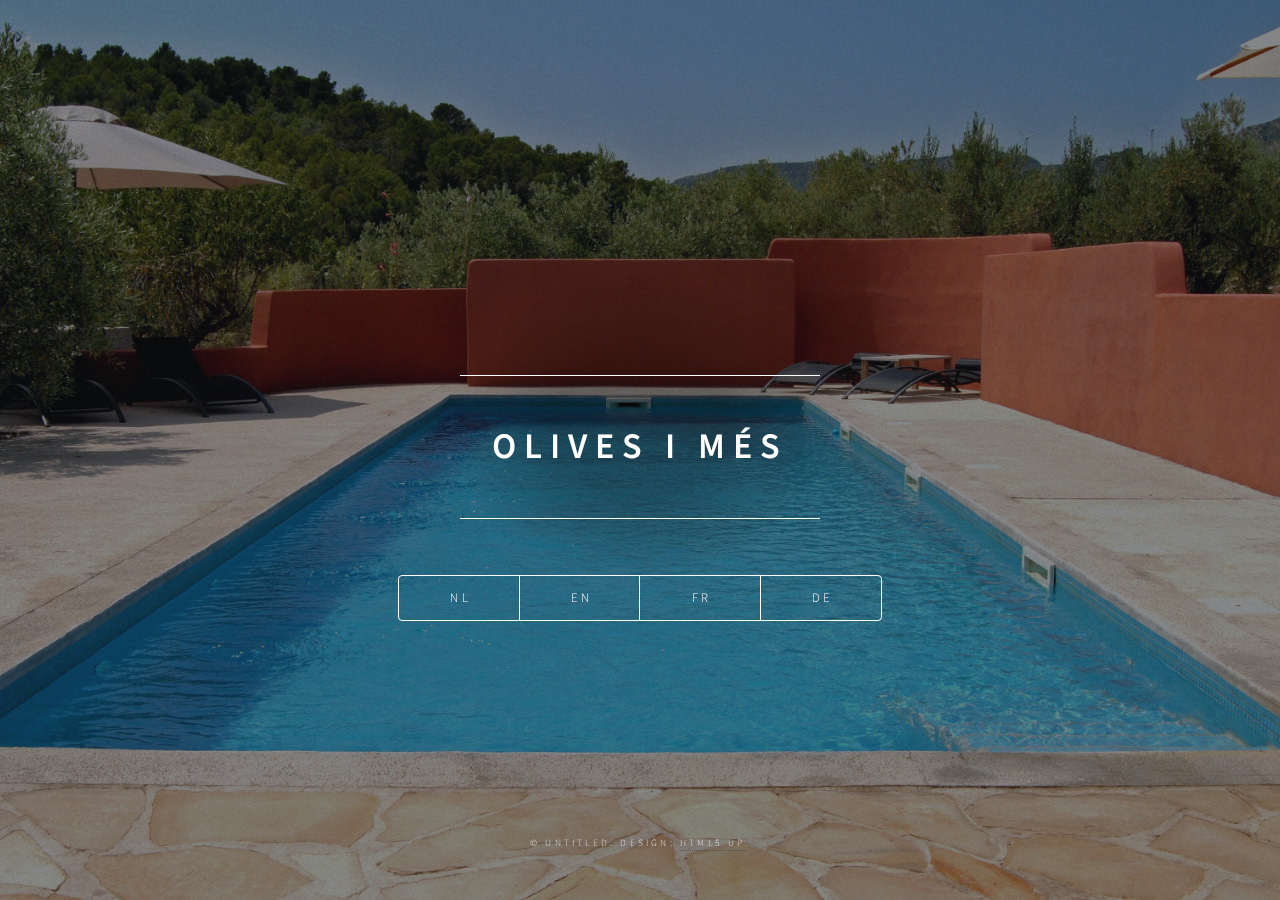
==== commit 0cdcf405: "Update index.html" ====
--- a/index.html
+++ b/index.html
@@ -25,7 +25,6 @@
 						<div class="content">
 							<div class="inner">
 								<h1>Olives i Més</h1>
-								<h3>Kies uw taal | Choose your language</br>Choisissez votre langue | Wählen Sie Ihre Sprache</h3>
 							</div>
 						</div>
 						<nav>
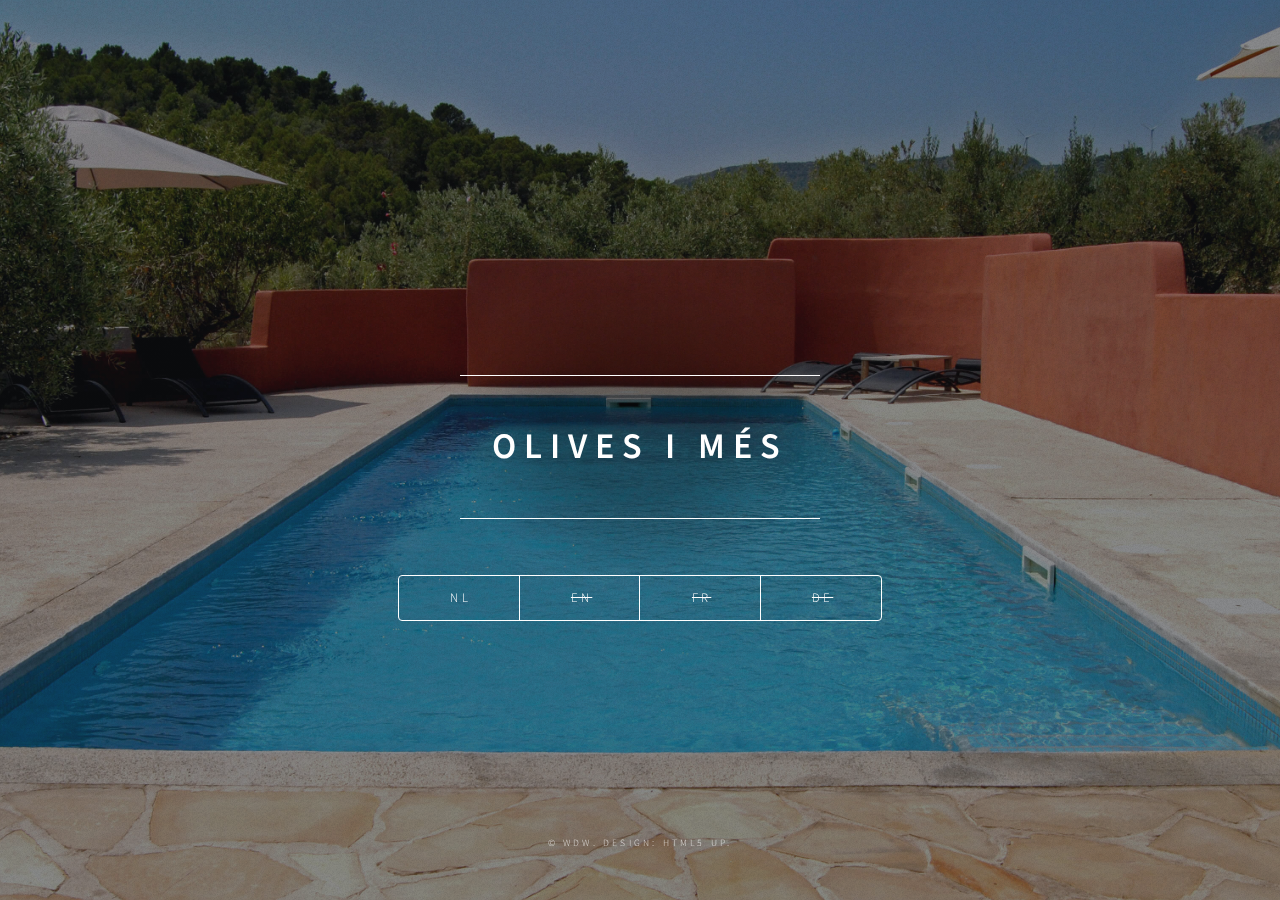
==== commit 28399c13: "Disabled additional languages" ====
--- a/index.html
+++ b/index.html
@@ -25,14 +25,15 @@
 						<div class="content">
 							<div class="inner">
 								<h1>Olives i Més</h1>
+								<!--<h3>Kies uw taal | Choose your language</br>Choisissez votre langue | Wählen Sie Ihre Sprache</h3>-->
 							</div>
 						</div>
 						<nav>
 							<ul>
 								<li><a href="index_nl.html">NL</a></li>
-								<li><a href="#work">EN</a></li>
-								<li><a href="#about">FR</a></li>
-								<li><a href="#contact">DE</a></li>
+								<li><a href="#"><del>EN</del></a></li>
+								<li><a href="#"><del>FR</del></a></li>
+								<li><a href="#"><del>DE</del></a></li>
 								<!--<li><a href="#elements">Elements</a></li>-->
 							</ul>
 						</nav>
@@ -341,7 +342,7 @@
 
 				<!-- Footer -->
 					<footer id="footer">
-						<p class="copyright">&copy; Untitled. Design: <a href="https://html5up.net">HTML5 UP</a>.</p>
+						<p class="copyright">&copy; WDW. Design: HTML5 UP.</p>
 					</footer>
 
 			</div>
--- a/assets/css/main.css
+++ b/assets/css/main.css
@@ -728,7 +728,7 @@
 		}
 
 			ul.alt li {
-				border-top: solid 1px #ffffff;
+				border-top: solid 1px #1b1f22;
 				padding: 0.5em 0;
 			}
 
@@ -921,7 +921,7 @@
 	}
 
 		table tbody tr {
-			border: solid 1px #ffffff;
+			border: solid 1px #1b1f22;
 			border-left: 0;
 			border-right: 0;
 		}
@@ -935,7 +935,7 @@
 		}
 
 		table th {
-			color: #ffffff;
+			color: #1b1f22;
 			font-size: 0.9em;
 			font-weight: 600;
 			padding: 0 0.75em 0.75em 0.75em;
@@ -943,11 +943,11 @@
 		}
 
 		table thead {
-			border-bottom: solid 2px #ffffff;
+			border-bottom: solid 2px #1b1f22;
 		}
 
 		table tfoot {
-			border-top: solid 2px #ffffff;
+			border-top: solid 2px #1b1f22;
 		}
 
 		table.alt {
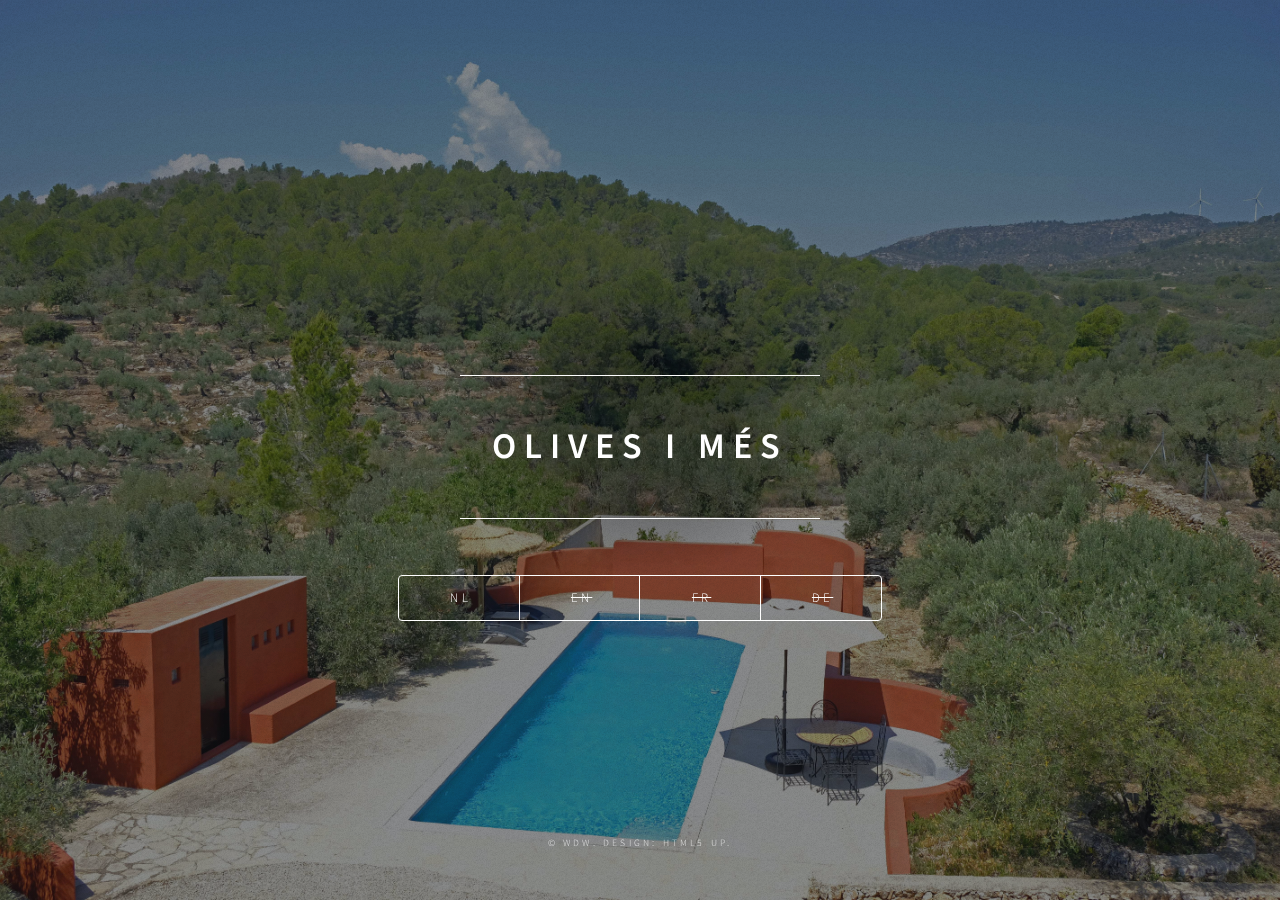
==== commit 5d1e9eaa: "Changed nl link" ====
--- a/index.html
+++ b/index.html
@@ -30,7 +30,7 @@
 						</div>
 						<nav>
 							<ul>
-								<li><a href="index_nl.html">NL</a></li>
+								<li><a href="https://www.olivesimes.com/nl/">NL</a></li>
 								<li><a href="#"><del>EN</del></a></li>
 								<li><a href="#"><del>FR</del></a></li>
 								<li><a href="#"><del>DE</del></a></li>
--- a/assets/css/main.css
+++ b/assets/css/main.css
@@ -1130,12 +1130,12 @@
 			-moz-transform: scale(1.125);
 			-webkit-transform: scale(1.125);
 			-ms-transform: scale(1.125);
-			transform: scale(1.125);
+			transform: scale(1);
 			-moz-transition: -moz-transform 0.325s ease-in-out, -moz-filter 0.325s ease-in-out;
 			-webkit-transition: -webkit-transform 0.325s ease-in-out, -webkit-filter 0.325s ease-in-out;
 			-ms-transition: -ms-transform 0.325s ease-in-out, -ms-filter 0.325s ease-in-out;
 			transition: transform 0.325s ease-in-out, filter 0.325s ease-in-out;
-			background-image: url("../../images/bg_pool.jpg");
+			background-image: url("../../images/bg_pool3.jpg");
 			background-position: center;
 			background-size: cover;
 			background-repeat: no-repeat;
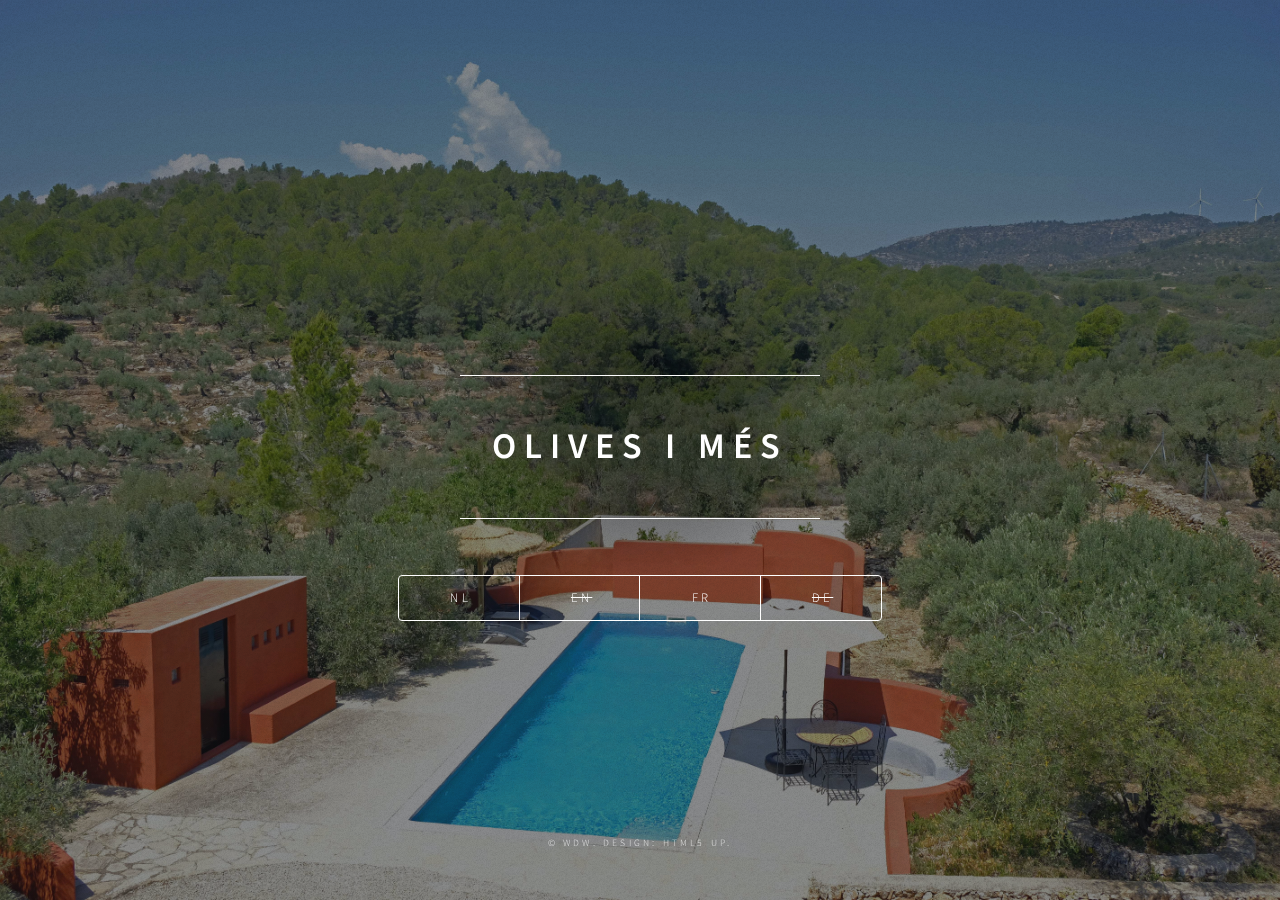
==== commit ad388735: "Added and enabled fr href" ====
--- a/index.html
+++ b/index.html
@@ -32,7 +32,7 @@
 							<ul>
 								<li><a href="https://www.olivesimes.com/nl/">NL</a></li>
 								<li><a href="#"><del>EN</del></a></li>
-								<li><a href="#"><del>FR</del></a></li>
+								<li><a href="https://www.olivesimes.com/fr/">FR</a></li>
 								<li><a href="#"><del>DE</del></a></li>
 								<!--<li><a href="#elements">Elements</a></li>-->
 							</ul>
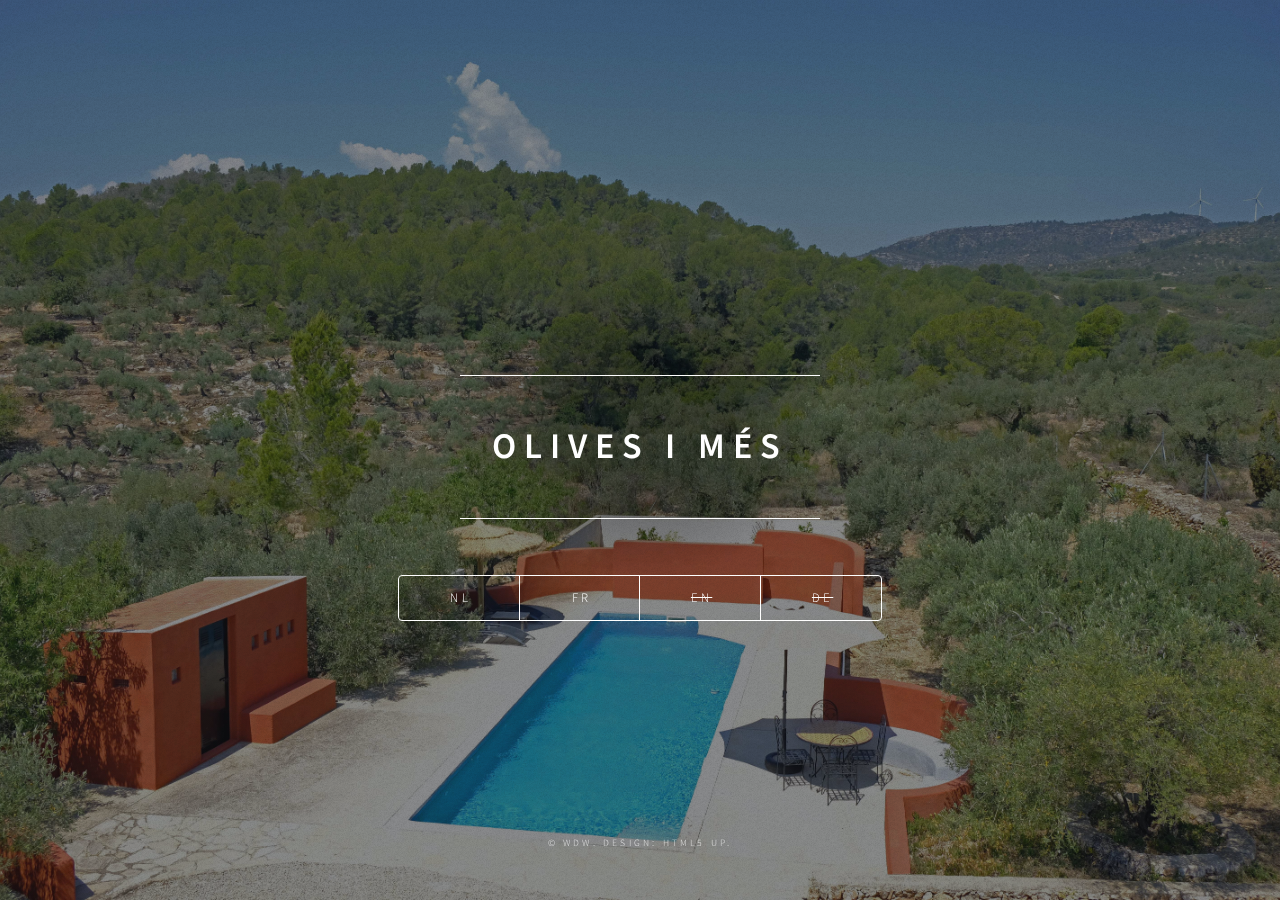
==== commit f8b41f1c: "Changed lge selection order" ====
--- a/index.html
+++ b/index.html
@@ -31,8 +31,8 @@
 						<nav>
 							<ul>
 								<li><a href="https://www.olivesimes.com/nl/">NL</a></li>
+								<li><a href="https://www.olivesimes.com/fr/">FR</a></li>
 								<li><a href="#"><del>EN</del></a></li>
-								<li><a href="https://www.olivesimes.com/fr/">FR</a></li>
 								<li><a href="#"><del>DE</del></a></li>
 								<!--<li><a href="#elements">Elements</a></li>-->
 							</ul>
